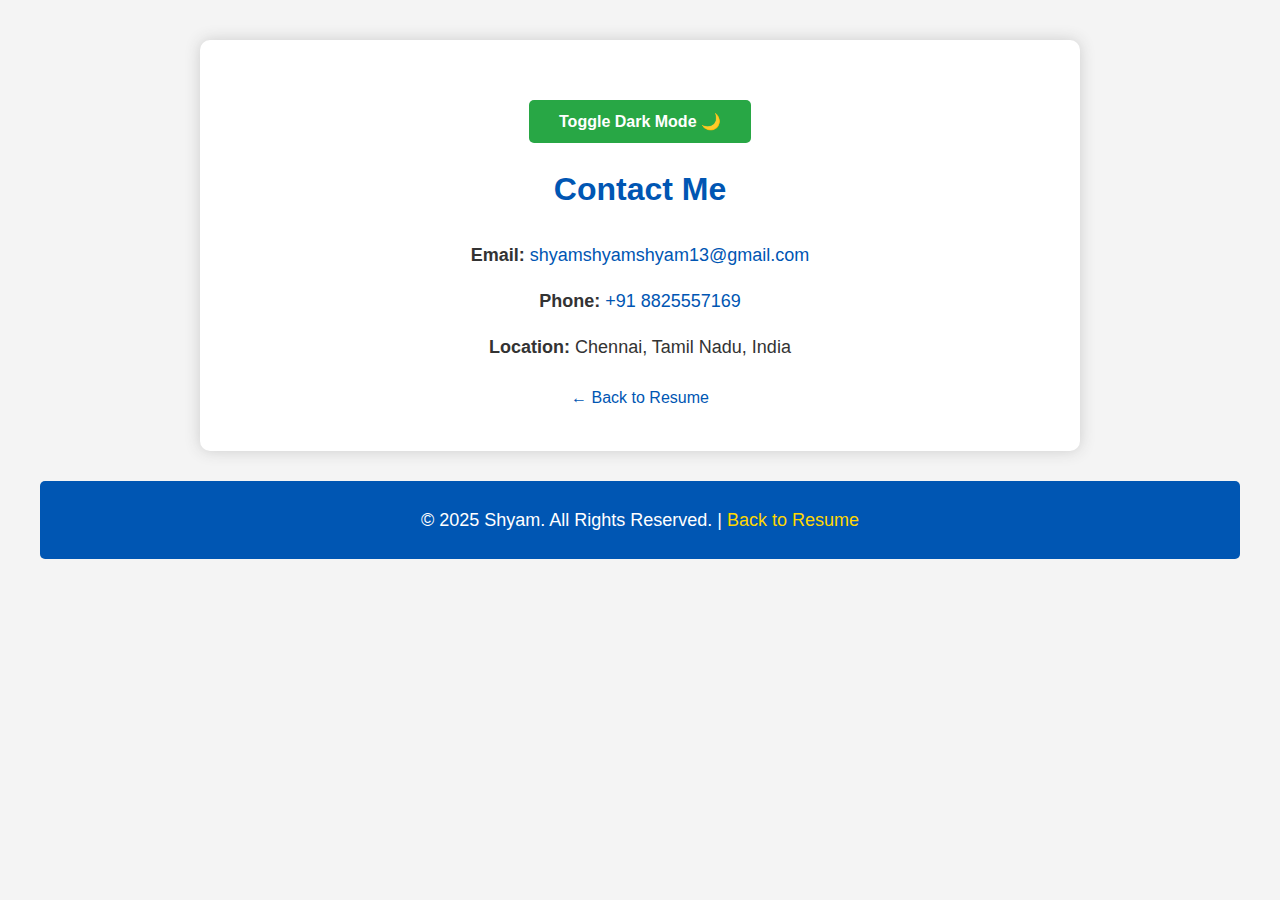
==== contact.html @ b26e8f14 "Add files via upload" ====
<!DOCTYPE html>
<html lang="en">
<head>
    <meta charset="UTF-8">
    <title>Contact Me</title>
    <style>
        /* Global Styles */
        body {
            font-family: Arial, sans-serif;
            line-height: 1.6;
            color: #333;
            background: #f4f4f4;
            margin: 0;
            padding: 40px;
            transition: background 0.3s, color 0.3s;
        }

        .container {
            max-width: 800px;
            margin: 0 auto;
            background: #fff;
            padding: 40px;
            box-shadow: 0 0 15px #ccc;
            border-radius: 10px;
            transition: background 0.3s;
        }

        h1 {
            text-align: center;
            color: #0056b3;
        }

        .contact-info {
            text-align: center;
            line-height: 2;
        }

        p {
            font-size: 18px;
            margin: 10px 0;
        }

        a {
            color: #0056b3;
            text-decoration: none;
            transition: color 0.3s;
        }

        a:hover {
            color: #004494;
        }

        .dark-mode {
            background: #121212;
            color: #f4f4f4;
        }

        .dark-mode .container {
            background: #1e1e1e;
            color: #f4f4f4;
        }

        .dark-mode h1, .dark-mode a {
            color: #00aaff;
        }

        button {
            display: block;
            margin: 20px auto;
            padding: 12px 30px;
            background: #28a745;
            color: white;
            border: none;
            border-radius: 5px;
            cursor: pointer;
            transition: background 0.3s;
            font-size: 16px;
            font-weight: bold;
        }

        button:hover {
            background: #218838;
        }

        footer {
            text-align: center;
            padding: 15px;
            margin-top: 30px;
            background: #0056b3;
            color: #fff;
            border-radius: 5px;
        }

        footer a {
            color: #ffd700;
            transition: color 0.3s;
        }

        footer a:hover {
            color: #fff;
        }

        @media (max-width: 768px) {
            .container {
                padding: 30px;
            }

            p, button {
                font-size: 16px;
            }
        }
    </style>
</head>
<body>

<div class="container">

    <!-- Dark Mode Toggle Button -->
    <button onclick="toggleMode()">Toggle Dark Mode 🌙</button>

    <h1>Contact Me</h1>

    <div class="contact-info">
        <p><strong>Email:</strong> <a href="mailto:shyamshyamshyam13@gmail.com">shyamshyamshyam13@gmail.com</a></p>
        <p><strong>Phone:</strong> <a href="tel:+918825557169">+91 8825557169</a></p>
        <p><strong>Location:</strong> Chennai, Tamil Nadu, India</p>
    </div>

    <div style="text-align: center; margin-top: 20px;">
        <a href="index.html">← Back to Resume</a>
    </div>

</div>

<footer>
    <p>© 2025 Shyam. All Rights Reserved. | <a href="index.html">Back to Resume</a></p>
</footer>

<script>
    function toggleMode() {
        document.body.classList.toggle("dark-mode");
    }
</script>

</body>
</html>
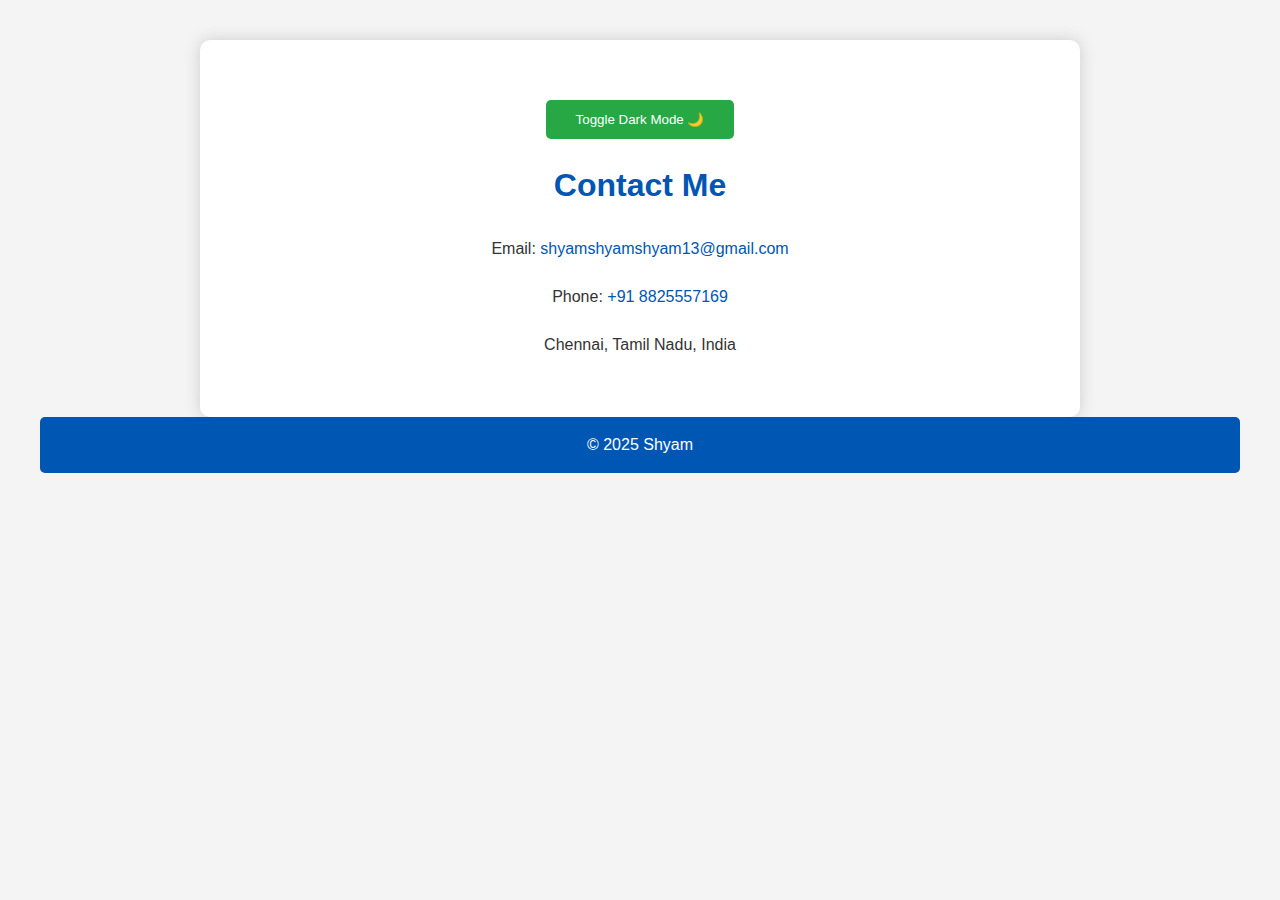
==== commit 443ffc28: "Add files via upload" ====
--- a/contact.html
+++ b/contact.html
@@ -35,15 +35,9 @@
             line-height: 2;
         }
 
-        p {
-            font-size: 18px;
-            margin: 10px 0;
-        }
-
         a {
             color: #0056b3;
             text-decoration: none;
-            transition: color 0.3s;
         }
 
         a:hover {
@@ -60,10 +54,6 @@
             color: #f4f4f4;
         }
 
-        .dark-mode h1, .dark-mode a {
-            color: #00aaff;
-        }
-
         button {
             display: block;
             margin: 20px auto;
@@ -73,40 +63,19 @@
             border: none;
             border-radius: 5px;
             cursor: pointer;
-            transition: background 0.3s;
-            font-size: 16px;
-            font-weight: bold;
-        }
-
-        button:hover {
-            background: #218838;
         }
 
         footer {
             text-align: center;
-            padding: 15px;
-            margin-top: 30px;
             background: #0056b3;
             color: #fff;
+            padding: 15px;
             border-radius: 5px;
-        }
-
-        footer a {
-            color: #ffd700;
-            transition: color 0.3s;
-        }
-
-        footer a:hover {
-            color: #fff;
         }
 
         @media (max-width: 768px) {
             .container {
-                padding: 30px;
-            }
-
-            p, button {
-                font-size: 16px;
+                padding: 20px;
             }
         }
     </style>
@@ -114,27 +83,19 @@
 <body>
 
 <div class="container">
-
-    <!-- Dark Mode Toggle Button -->
     <button onclick="toggleMode()">Toggle Dark Mode 🌙</button>
 
     <h1>Contact Me</h1>
 
     <div class="contact-info">
-        <p><strong>Email:</strong> <a href="mailto:shyamshyamshyam13@gmail.com">shyamshyamshyam13@gmail.com</a></p>
-        <p><strong>Phone:</strong> <a href="tel:+918825557169">+91 8825557169</a></p>
-        <p><strong>Location:</strong> Chennai, Tamil Nadu, India</p>
-    </div>
-
-    <div style="text-align: center; margin-top: 20px;">
-        <a href="index.html">← Back to Resume</a>
+        <p>Email: <a href="mailto:shyamshyamshyam13@gmail.com">shyamshyamshyam13@gmail.com</a></p>
+        <p>Phone: <a href="tel:+918825557169">+91 8825557169</a></p>
+        <p>Chennai, Tamil Nadu, India</p>
     </div>
 
 </div>
 
-<footer>
-    <p>© 2025 Shyam. All Rights Reserved. | <a href="index.html">Back to Resume</a></p>
-</footer>
+<footer>© 2025 Shyam</footer>
 
 <script>
     function toggleMode() {
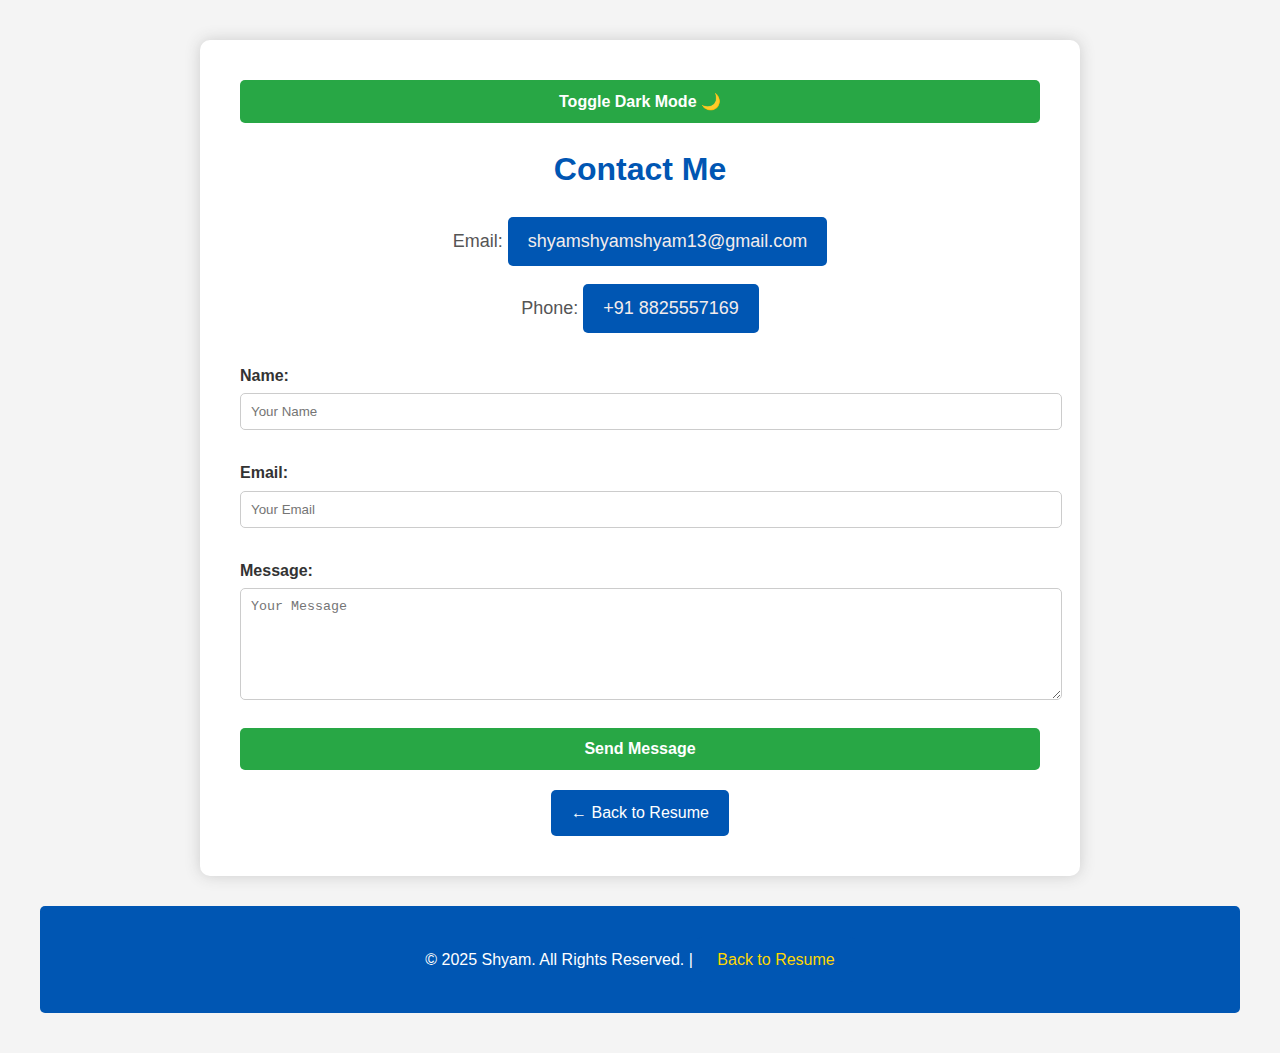
==== commit 1f87c5af: "Add files via upload" ====
--- a/contact.html
+++ b/contact.html
@@ -25,23 +25,80 @@
             transition: background 0.3s;
         }
 
-        h1 {
-            text-align: center;
+        h1, h2 {
             color: #0056b3;
-        }
-
-        .contact-info {
-            text-align: center;
-            line-height: 2;
+            text-align: center;
+        }
+
+        label {
+            font-weight: bold;
+            display: block;
+            margin: 10px 0 5px;
+        }
+
+        input, textarea {
+            width: 100%;
+            padding: 10px;
+            margin-bottom: 20px;
+            border: 1px solid #ccc;
+            border-radius: 5px;
+            transition: border 0.3s;
+        }
+
+        input:focus, textarea:focus {
+            border-color: #0056b3;
+            outline: none;
+        }
+
+        button {
+            display: block;
+            width: 100%;
+            padding: 12px;
+            background: #28a745;
+            color: white;
+            border: none;
+            border-radius: 5px;
+            cursor: pointer;
+            transition: background 0.3s;
+            font-size: 16px;
+            font-weight: bold;
+        }
+
+        button:hover {
+            background: #218838;
         }
 
         a {
-            color: #0056b3;
             text-decoration: none;
+            color: #fff;
+            background: #0056b3;
+            padding: 10px 20px;
+            border-radius: 5px;
+            display: inline-block;
+            transition: background 0.3s;
+            text-align: center;
         }
 
         a:hover {
-            color: #004494;
+            background: #004494;
+        }
+
+        footer {
+            text-align: center;
+            padding: 15px;
+            margin-top: 30px;
+            background: #0056b3;
+            color: #fff;
+            border-radius: 5px;
+        }
+
+        footer a {
+            color: #ffd700;
+            transition: color 0.3s;
+        }
+
+        footer a:hover {
+            color: #fff;
         }
 
         .dark-mode {
@@ -54,28 +111,45 @@
             color: #f4f4f4;
         }
 
-        button {
-            display: block;
-            margin: 20px auto;
-            padding: 12px 30px;
-            background: #28a745;
-            color: white;
-            border: none;
-            border-radius: 5px;
-            cursor: pointer;
-        }
-
-        footer {
-            text-align: center;
-            background: #0056b3;
-            color: #fff;
-            padding: 15px;
-            border-radius: 5px;
-        }
-
+        .dark-mode h1, .dark-mode h2, .dark-mode a {
+            color: #00aaff;
+        }
+
+        .dark-mode footer {
+            background: #1e1e1e;
+            color: #f4f4f4;
+        }
+
+        /* Contact Info Styles */
+        .contact-info {
+            text-align: center;
+            margin-bottom: 30px;
+        }
+
+        .contact-info p {
+            font-size: 18px;
+            color: #555;
+        }
+
+        .contact-info a {
+            color: #f3ecec;
+            text-decoration: none;
+            transition: color 0.3s;
+        }
+
+        .contact-info a:hover {
+            color: #f1e7e8;
+        }
+
+        /* Responsive Design */
         @media (max-width: 768px) {
             .container {
-                padding: 20px;
+                padding: 30px;
+            }
+
+            input, textarea, button, a {
+                width: 100%;
+                font-size: 14px;
             }
         }
     </style>
@@ -83,6 +157,8 @@
 <body>
 
 <div class="container">
+
+    <!-- Dark Mode Toggle Button -->
     <button onclick="toggleMode()">Toggle Dark Mode 🌙</button>
 
     <h1>Contact Me</h1>
@@ -90,12 +166,30 @@
     <div class="contact-info">
         <p>Email: <a href="mailto:shyamshyamshyam13@gmail.com">shyamshyamshyam13@gmail.com</a></p>
         <p>Phone: <a href="tel:+918825557169">+91 8825557169</a></p>
-        <p>Chennai, Tamil Nadu, India</p>
     </div>
 
+    <form action="submit_form.php" method="POST">
+        <label for="name">Name:</label>
+        <input type="text" id="name" name="name" placeholder="Your Name" required>
+
+        <label for="email">Email:</label>
+        <input type="email" id="email" name="email" placeholder="Your Email" required>
+
+        <label for="message">Message:</label>
+        <textarea id="message" name="message" rows="6" placeholder="Your Message" required></textarea>
+
+        <button type="submit">Send Message</button>
+    </form>
+
+    <div style="text-align: center; margin-top: 20px;">
+        <a href="index.html">← Back to Resume</a>
+    </div>
+
 </div>
 
-<footer>© 2025 Shyam</footer>
+<footer>
+    <p>© 2025 Shyam. All Rights Reserved. | <a href="index.html">Back to Resume</a></p>
+</footer>
 
 <script>
     function toggleMode() {
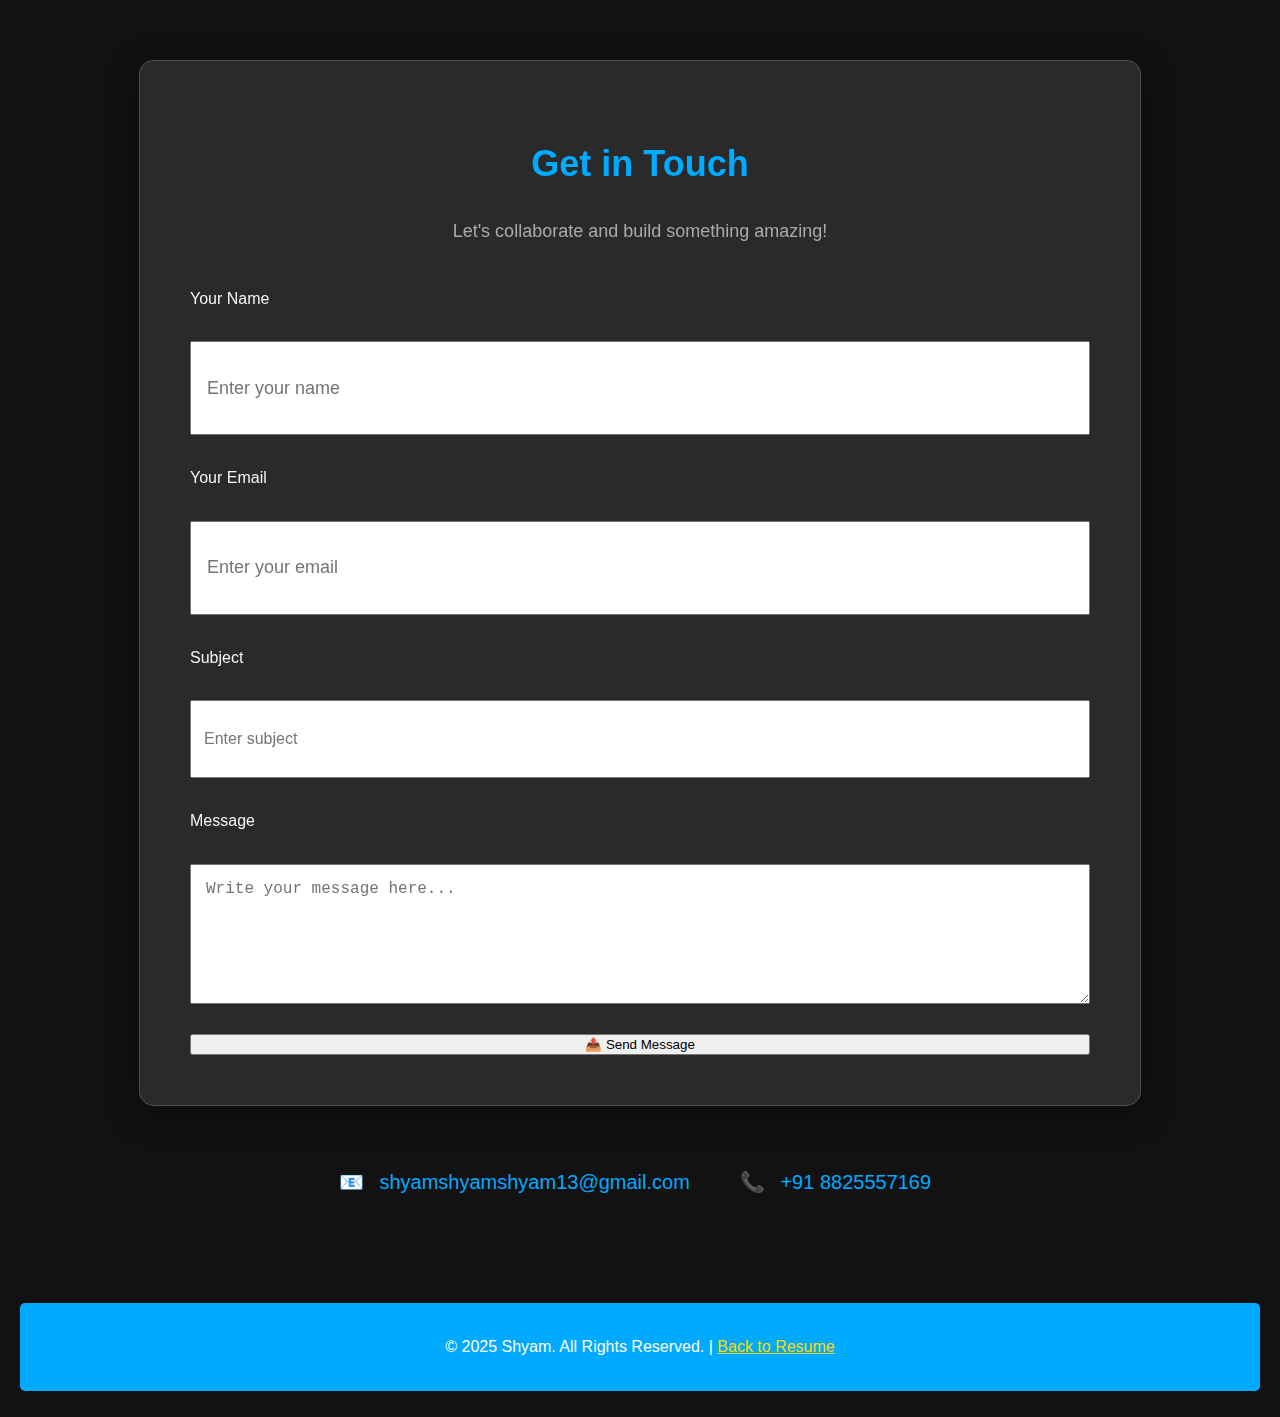
==== commit ffacd072: "Add files via upload" ====
--- a/contact.html
+++ b/contact.html
@@ -3,186 +3,47 @@
 <head>
     <meta charset="UTF-8">
     <title>Contact Me</title>
-    <style>
-        /* Global Styles */
-        body {
-            font-family: Arial, sans-serif;
-            line-height: 1.6;
-            color: #333;
-            background: #f4f4f4;
-            margin: 0;
-            padding: 40px;
-            transition: background 0.3s, color 0.3s;
-        }
-
-        .container {
-            max-width: 800px;
-            margin: 0 auto;
-            background: #fff;
-            padding: 40px;
-            box-shadow: 0 0 15px #ccc;
-            border-radius: 10px;
-            transition: background 0.3s;
-        }
-
-        h1, h2 {
-            color: #0056b3;
-            text-align: center;
-        }
-
-        label {
-            font-weight: bold;
-            display: block;
-            margin: 10px 0 5px;
-        }
-
-        input, textarea {
-            width: 100%;
-            padding: 10px;
-            margin-bottom: 20px;
-            border: 1px solid #ccc;
-            border-radius: 5px;
-            transition: border 0.3s;
-        }
-
-        input:focus, textarea:focus {
-            border-color: #0056b3;
-            outline: none;
-        }
-
-        button {
-            display: block;
-            width: 100%;
-            padding: 12px;
-            background: #28a745;
-            color: white;
-            border: none;
-            border-radius: 5px;
-            cursor: pointer;
-            transition: background 0.3s;
-            font-size: 16px;
-            font-weight: bold;
-        }
-
-        button:hover {
-            background: #218838;
-        }
-
-        a {
-            text-decoration: none;
-            color: #fff;
-            background: #0056b3;
-            padding: 10px 20px;
-            border-radius: 5px;
-            display: inline-block;
-            transition: background 0.3s;
-            text-align: center;
-        }
-
-        a:hover {
-            background: #004494;
-        }
-
-        footer {
-            text-align: center;
-            padding: 15px;
-            margin-top: 30px;
-            background: #0056b3;
-            color: #fff;
-            border-radius: 5px;
-        }
-
-        footer a {
-            color: #ffd700;
-            transition: color 0.3s;
-        }
-
-        footer a:hover {
-            color: #fff;
-        }
-
-        .dark-mode {
-            background: #121212;
-            color: #f4f4f4;
-        }
-
-        .dark-mode .container {
-            background: #1e1e1e;
-            color: #f4f4f4;
-        }
-
-        .dark-mode h1, .dark-mode h2, .dark-mode a {
-            color: #00aaff;
-        }
-
-        .dark-mode footer {
-            background: #1e1e1e;
-            color: #f4f4f4;
-        }
-
-        /* Contact Info Styles */
-        .contact-info {
-            text-align: center;
-            margin-bottom: 30px;
-        }
-
-        .contact-info p {
-            font-size: 18px;
-            color: #555;
-        }
-
-        .contact-info a {
-            color: #f3ecec;
-            text-decoration: none;
-            transition: color 0.3s;
-        }
-
-        .contact-info a:hover {
-            color: #f1e7e8;
-        }
-
-        /* Responsive Design */
-        @media (max-width: 768px) {
-            .container {
-                padding: 30px;
-            }
-
-            input, textarea, button, a {
-                width: 100%;
-                font-size: 14px;
-            }
-        }
-    </style>
+    <link rel="stylesheet" href="style.css">
 </head>
 <body>
 
 <div class="container">
 
-    <!-- Dark Mode Toggle Button -->
-    <button onclick="toggleMode()">Toggle Dark Mode 🌙</button>
+    <!-- Glassmorphic Contact Form -->
+    <div class="glass" style="max-width: 900px; margin: 0 auto; padding: 50px;">
 
-    <h1>Contact Me</h1>
+        <header style="text-align: center; margin-bottom: 40px;">
+            <h1 style="font-size: 36px;">Get in Touch</h1>
+            <p style="font-size: 18px; color: #aaa;">Let's collaborate and build something amazing!</p>
+        </header>
 
-    <div class="contact-info">
-        <p>Email: <a href="mailto:shyamshyamshyam13@gmail.com">shyamshyamshyam13@gmail.com</a></p>
-        <p>Phone: <a href="tel:+918825557169">+91 8825557169</a></p>
+        <form id="contact-form" style="display: flex; flex-direction: column; gap: 30px;">
+
+            <label for="name">Your Name</label>
+            <input type="text" id="name" name="name" placeholder="Enter your name" required
+                   style="height: 60px; font-size: 18px; padding: 15px;">
+
+            <label for="email">Your Email</label>
+            <input type="email" id="email" name="email" placeholder="Enter your email" required
+                   style="height: 60px; font-size: 18px; padding: 15px;">
+
+            <label for="subject">Subject</label>
+            <input type="text" id="subject" name="subject" placeholder="Enter subject" required
+                   style="height: 50px; font-size: 16px; padding: 12px;">
+
+            <label for="message">Message</label>
+            <textarea id="message" name="message" rows="6" placeholder="Write your message here..." required
+                      style="font-size: 16px; padding: 15px;"></textarea>
+
+            <button type="submit">📤 Send Message</button>
+        </form>
+
     </div>
 
-    <form action="submit_form.php" method="POST">
-        <label for="name">Name:</label>
-        <input type="text" id="name" name="name" placeholder="Your Name" required>
-
-        <label for="email">Email:</label>
-        <input type="email" id="email" name="email" placeholder="Your Email" required>
-
-        <label for="message">Message:</label>
-        <textarea id="message" name="message" rows="6" placeholder="Your Message" required></textarea>
-
-        <button type="submit">Send Message</button>
-    </form>
-
-    <div style="text-align: center; margin-top: 20px;">
-        <a href="index.html">← Back to Resume</a>
+    <!-- Contact Info at the Bottom (Horizontal Layout) -->
+    <div class="contact-info" style="display: flex; justify-content: center; gap: 40px; margin-top: 40px; font-size: 20px;">
+        <p>📧 <a href="mailto:shyamshyamshyam13@gmail.com">shyamshyamshyam13@gmail.com</a></p>
+        <p>📞 <a href="tel:+918825557169">+91 8825557169</a></p>
     </div>
 
 </div>
@@ -191,11 +52,8 @@
     <p>© 2025 Shyam. All Rights Reserved. | <a href="index.html">Back to Resume</a></p>
 </footer>
 
-<script>
-    function toggleMode() {
-        document.body.classList.toggle("dark-mode");
-    }
-</script>
+<!-- Link to external JavaScript file -->
+<script src="script.js"></script>
 
 </body>
 </html>
--- a/style.css
+++ b/style.css
@@ -0,0 +1,152 @@
+/* Global Styles */
+:root {
+    --primary-color: #00aaff;
+    --secondary-color: #1e1e1e;
+    --dark-bg: #121212;
+    --dark-text: #f4f4f4;
+    --transition: 0.3s;
+}
+
+body {
+    font-family: Arial, sans-serif;
+    line-height: 1.6;
+    color: var(--dark-text);
+    background: var(--dark-bg);
+    margin: 0;
+    padding: 20px;
+    transition: background var(--transition), color var(--transition);
+}
+
+/* Top bar with contact info */
+.top-bar {
+    text-align: center;
+    background: var(--primary-color);
+    color: white;
+    padding: 10px 0;
+    font-size: 18px;
+    box-shadow: 0 4px 10px rgba(0, 170, 255, 0.5);
+    margin-bottom: 20px;
+    border-radius: 5px;
+}
+
+.top-bar a {
+    color: #ffd700;
+    text-decoration: none;
+    transition: color var(--transition);
+    margin: 0 15px;
+}
+
+.top-bar a:hover {
+    color: #fff;
+}
+
+.container {
+    max-width: 1100px;
+    margin: 0 auto;
+    background: transparent;
+    padding: 40px;
+    border-radius: 10px;
+    transition: background var(--transition), color var(--transition);
+}
+
+/* Glassmorphism Effect */
+.glass {
+    background: rgba(255, 255, 255, 0.1);
+    border-radius: 15px;
+    box-shadow: 0 8px 32px 0 rgba(0, 0, 0, 0.37);
+    backdrop-filter: blur(10px);
+    -webkit-backdrop-filter: blur(10px);
+    border: 1px solid rgba(255, 255, 255, 0.18);
+    padding: 30px;
+    margin-bottom: 30px;
+    transition: transform var(--transition), box-shadow var(--transition);
+}
+
+.glass:hover {
+    transform: translateY(-5px);
+    box-shadow: 0 10px 30px rgba(0, 0, 0, 0.5);
+}
+
+header {
+    text-align: center;
+    margin-bottom: 30px;
+    position: relative;
+}
+
+header img {
+    position: absolute;
+    top: 20px;
+    right: 20px;
+    width: 120px;
+    height: 120px;
+    border-radius: 50%;
+    border: 4px solid var(--primary-color);
+    box-shadow: 0 0 10px rgba(0, 170, 255, 0.5);
+    transition: transform 0.3s ease-in-out;
+}
+
+header img:hover {
+    transform: scale(1.1);
+}
+
+h1, h2, h3 {
+    color: var(--primary-color);
+}
+
+ul {
+    list-style: none;
+    padding: 0;
+}
+
+li {
+    margin-bottom: 15px;
+}
+
+footer {
+    text-align: center;
+    padding: 15px;
+    margin-top: 30px;
+    background: var(--primary-color);
+    color: #fff;
+    border-radius: 5px;
+}
+
+footer a {
+    color: #ffd700;
+    transition: color var(--transition);
+}
+
+footer a:hover {
+    color: #fff;
+}
+
+@media (max-width: 768px) {
+    .container {
+        padding: 20px;
+    }
+}
+
+@media (max-width: 480px) {
+    body {
+        padding: 10px;
+    }
+}
+/* Contact Info Section */
+.contact-info {
+    text-align: center;
+    margin: 15px 0;
+    font-size: 18px;
+    color: var(--dark-text);
+}
+
+.contact-info a {
+    color: var(--primary-color);
+    text-decoration: none;
+    transition: color 0.3s;
+    margin: 0 10px;
+}
+
+.contact-info a:hover {
+    color: #ffd700;
+}
+
